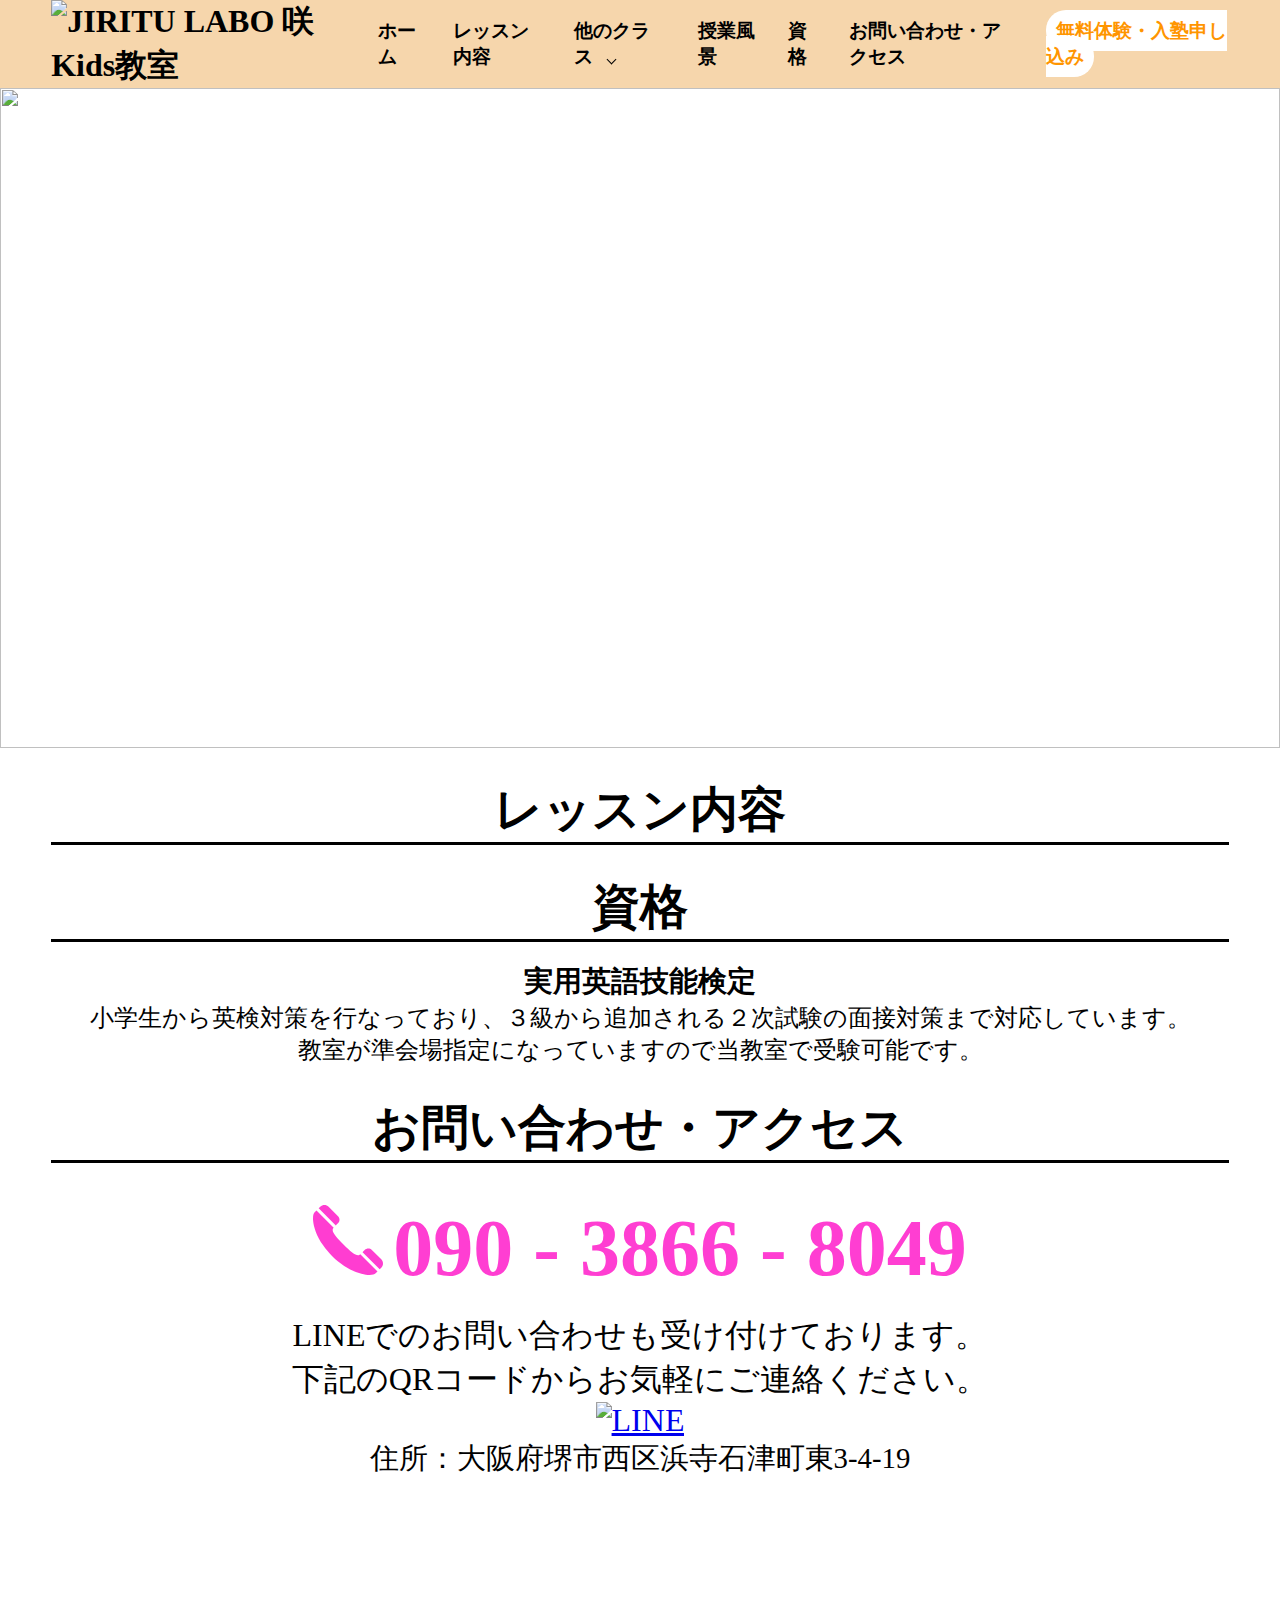
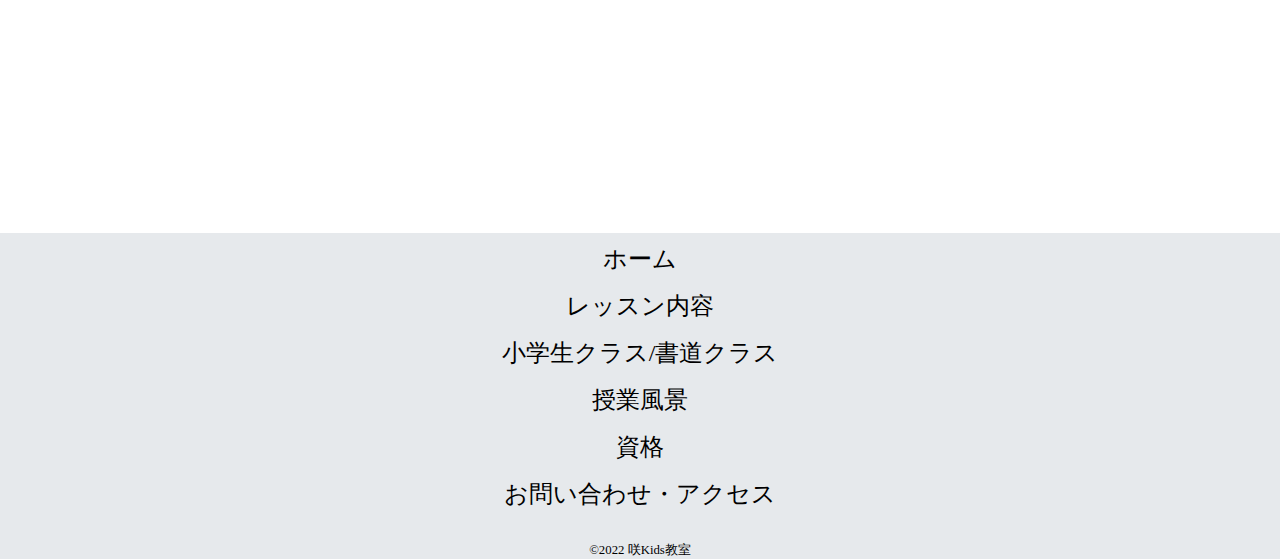
==== chugaku.html @ 7e802ee5 "初めてのコミット" ====
<!DOCTYPE html>
<html lang="ja">
<head>
    <meta charset="UTF-8">
    <meta http-equiv="X-UA-Compatible" content="IE=edge">
    <meta name="viewport" content="width=device-width, initial-scale=1.0">
    <link rel="stylesheet" href="chugaku.css">
    <link rel="icon" href="photo/icon.png">
    <meta name="description" content="JIRITSU LABO 咲Kids教室は定期テストや高校受験に向けて学力を向上させたい中学生の方におすすめの集団・個別の学習塾です。阪堺線「石津」駅 徒歩5分の学習塾。堺市西区浜寺石津町東3-4-19。堺市堺区出島町2-6-1 湊団地自治会館">
    <meta name="keywords" content="石津,堺,石津川,湊,浜寺,大浜,大阪,集団塾・個別指導塾・学習塾・進学塾・志望校対策・高校受験対策,中学生">
    <title>堺市の学習塾なら咲Kids教室|JIRITSU LABO 咲Kids教室</title>
    <script src="https://code.jquery.com/jquery-3.6.0.min.js" integrity="sha256-/xUj+3OJU5yExlq6GSYGSHk7tPXikynS7ogEvDej/m4=" crossorigin="anonymous"></script>
</head>
<body>
    <header>
        <h1>
            <img src="photo/chugakulogo.png" alt="JIRITU LABO 咲Kids教室">
        </h1>
        <nav class="headnav">
            <ul class="dropdown">
                <li class="headmenu">
                    <a href="index.html">ホーム</a>
                </li>
                <li class="headmenu">
                    <a href="#lesson">レッスン内容</a>
                </li>
                <li class="headmenu">
                    <p class="cantitle">他のクラス</p>
                    <ul class="can">
                        <li class="headmenu">
                            <a href="shogaku.html">小学生クラス</a>
                        </li>
                        <li class="headmenu">
                            <a href="shodo.html">書道クラス</a>
                        </li>
                    </ul>
                </li>
                <li class="headmenu">
                    <a href="index.html#reputation">授業風景</a>
                </li>
                <li class="headmenu">
                    <a href="#achievement">資格</a>
                </li>
                <li class="headmenu">
                    <a href="#contact">お問い合わせ・アクセス</a>
                </li>
                <li>
                    <a class="form" href="https://docs.google.com/forms/d/e/1FAIpQLScD0C_W_-_teGDYXqfrZKSlomXD1L1C2xfjJ313BFCf_4sfQA/viewform?usp=sf_link">無料体験・入塾申し込み</a>
                </li>
            </ul>
        </nav>
        <!-- バーガーメニュー -->
        <nav class="burger">
            <ul class="dropdown">
                <li>
                    <a class="form" href="https://docs.google.com/forms/d/e/1FAIpQLScD0C_W_-_teGDYXqfrZKSlomXD1L1C2xfjJ313BFCf_4sfQA/viewform?usp=sf_link">入塾申し込み</a>
                </li>
            </ul>
            <div class="burgermenu"></div>
            <div class="menu">
                <ul class="headmenu-list">
                    <li class="head-menu">
                        <a href="index.html">ホーム</a>
                    </li>
                    <li class="head-menu">
                        <a href="#lesson">レッスン内容</a>
                    </li>
                    <li class="head-menu">
                        <a href="shogaku.html">小学生クラス</a>
                    </li>
                    <li class="head-menu">
                        <a href="shodo.html">書道クラス</a>
                    </li>
                    <li class="head-menu">
                        <a href="index.html#reputation">授業風景</a>
                    </li>
                    <li class="head-menu">
                        <a href="#achievement">資格</a>
                    </li>
                    <li class="head-menu">
                        <a href="#contact">お問い合わせ・アクセス</a>
                    </li>
                </ul>
            </div>
        </nav>
    </header>
    <main>
        <!-- キャッチコピー -->
        <div class="slogandiv">
            <img src="photo/chugaku7.jpeg">
            <h2 class="slogan">
                英語を通して<span>人間力</span>を育てる
            </h2>
        </div>
        <section>
            <h2 id="lesson">レッスン内容</h2>
        </section>
        <section class="achievement">
            <h2 id="achievement">資格</h2>
            <div>
                <h3>実用英語技能検定</h3>
                <p>小学生から英検対策を行なっており、３級から追加される２次試験の面接対策まで対応しています。</p>
                <p>教室が準会場指定になっていますので当教室で受験可能です。</p>
            </div>
        </section>
        <section>
            <h2 id="contact">お問い合わせ・アクセス</h2>
            <div class="inline">
                <div class="contact">
                    <dl class="phonenumber">
                        <dd><img src="photo/phone.svg" alt="電話番号"></dd>
                        <dt>090 - 3866 - 8049</dt>
                    </dl>
                    <div class="LINE">
                        <p>LINEでのお問い合わせも受け付けております。</p>
                        <p>下記のQRコードからお気軽にご連絡ください。</p>
                        <p class="tap">(読み取れない場合はタップしてください）</p>
                        <a href="https://line.me/ti/p/wg7LPOKn9I">
                            <img src="photo/LINE.jpg" alt="LINE">
                        </a>
                    </div>
                    <dl class="adress">
                        <dt>住所：大阪府堺市西区浜寺石津町東3-4-19</dt>
                    </dl>
                    <iframe src="https://www.google.com/maps/embed?pb=!1m14!1m8!1m3!1d821.4745461036027!2d135.4568391!3d34.5561332!3m2!1i1024!2i768!4f13.1!3m3!1m2!1s0x6000db57cb64525f%3A0x76fdcc7bd9f8d6c4!2z44CSNTkyLTgzMzUg5aSn6Ziq5bqc5aC65biC6KW_5Yy65rWc5a-655-z5rSl55S65p2x77yT5LiB77yU4oiS77yR77yZ!5e0!3m2!1sja!2sjp!4v1661171573964!5m2!1sja!2sjp" width="400" height="300" style="border:0;" allowfullscreen="" loading="lazy" referrerpolicy="no-referrer-when-downgrade"></iframe>
                </div>
            </div>
        </section>
    </main>
    <!-- フッター -->
    <footer>
        <p id="page-top"><a href="#">PAGE TOP</a></p>
        <nav>
            <ul>
                <li class="footmenu">
                    <a href="index.html">ホーム</a>
                </li>
                <li class="footmenu">
                    <a href="#lesson">レッスン内容</a>
                </li>
            </ul>
            <ul class="classnav">
                <li class="footmenu">
                    <a href="shogaku.html">小学生クラス/</a>
                </li>
                <li class="footmenu">
                    <a href="shodo.html">書道クラス</a>
                </li>
            </ul>
            <ul>
                <li class="footmenu">
                    <a href="index.html#reputation">授業風景</a>
                </li>
                <li class="footmenu">
                    <a href="#achievement">資格</a>
                </li>
                <li class="footmenu">
                    <a href="#contact">お問い合わせ・アクセス</a>
                </li>
            </ul>
        </nav>
        <small>&copy;2022 咲Kids教室</small>   
    </footer>
    <script src="main.js"></script>
</body>
</html>
---- chugaku.css ----
@charset "utf-8";

* {
    margin: 0;
    padding: 0;
}
html {
    scroll-behavior: smooth;
    scroll-padding-top: 200px;
}
/* ロゴとメニュー */
header {
    z-index: 1;
    top: 0;
    display: flex;
    align-items: center;
    justify-content: space-between;
    padding: 0 4%;
    margin: 0 auto ;
    background-color: #F6D6AC;
}
li a {
    color: black;
    text-decoration: none;
    text-align: center;
    padding-bottom: 9.5px;
}
.dropdown{
    display: flex;
    gap: 30px;
    list-style-type:none;
}
.headmenu {
    list-style: none;
    font-weight: bold;
    font-size: 1.2rem;
}
h1 img {
    width: 9rem;
    height: 8rem;
    object-fit: cover;
}

/* ドロップダウン */
.dropdown > li {
	display:inline-block;
	position:relative;
    
}
.dropdown > li > ul {
	display:none;
}
.dropdown > li:hover ul {
	display:block;
	position:absolute;
    width: 7.5rem;
	padding:0;
	margin:0;
	top:1.5em;
	left:0;
	list-style-type:none;
}
.dropdown > li.headmenu:hover {
    transform: translateY(-5px);
}
.can > li:hover {
    transform: translateY(-5px);
}

.can > li {
    border-bottom: 1px solid black;
}
.cantitle:after {
    content: '';
    display: inline-block;
    width: 6px;
    height: 6px;
    margin: 0 0 0 15px;
    border-right: 1px solid rgb(0, 0, 0);
    border-bottom: 1px solid rgb(0, 0, 0);
    -webkit-transform: rotate(45deg);
    -ms-transform: rotate(45deg);
    transform: rotate(45deg);
}

/* 入塾申し込みボタン */
.form {
    background-color: white;
    border-radius: 20px;
    color: rgb(255, 149, 0);
    padding: 10px;
    font-weight: bold;
    list-style: none;
    font-size: 1.2rem;
}
.form:hover {
    background-color: rgb(255, 149, 0);
    color: white;
}

/* バーガーメニュー */
.burgermenu {
    display: none;
}
.burger {
    display: none;
}

/* キャッチコピー */
.slogan {
    font-size: 300%;
    margin: 60px 0;
    width: 100%;
    text-align: center;
    font-family: "ヒラギノ丸ゴ Pro W4","ヒラギノ丸ゴ Pro","Hiragino Maru Gothic Pro";
    font-weight: lighter;
    /* アニメーション実行 */
    animation-name:fadeUpAnime;
    animation-duration:0.5s;
    animation-fill-mode:forwards;
    opacity:0;
    position: absolute;
    top: 40%;
    background-color:  rgb(255,255,255,0.7);
}
/* アニメーション */
@keyframes fadeUpAnime{
    from {
        opacity: 0;
        transform: translateY(100px);
    }
    to {
        opacity: 1;
        transform: translateY(0);
    }
}

/* 文字強調 */
span {
    font-size: 5rem;
    color: red;
}
.slogandiv > img {
    height: 100%;
    width: 100%;
    object-fit: cover;
}
.slogandiv {
   height: 660px;
   z-index: -1;
}

/* 内容 */
section {
    text-align: center;
    margin: 30px 4%;
}
section h2 {
    font-size: 3rem;
    margin-top: 30px;
    margin-bottom: 20px;
    border-bottom: solid;
}
.achievement h3 {
    font-size: 1.8rem;
}
.achievement p {
    font-size: 1.5rem;
}
/* お問合せ */
.inline {
    display: inline-block;
    width: 100%;
}
.phonenumber{
    font-size: 5rem;
    color: rgba(255, 0, 195, 0.758);
    display: flex;
    justify-content: center;
    margin: 20px;
    font-weight: bold;
}
.contact {
    width: 100%;
}
.phonenumber img {
    width: 100%;
}
.phonenumber dd {
    margin-right: 10px;
    width: 70px;
    height: 70px;
}
.adress {
    font-size: 1.8rem;
    margin-bottom: 20px;
}
iframe {
    width: 100%;
}
.LINE {
    font-size: 2rem;
}
.LINE img {
    width: 350px;
    height: 350px;
}
.tap {
    display: none;
}

/* フッター */
footer {
    padding-top: 10px;
    margin-top: 20px;
    text-align: center;
    background-color: #e6e9ec;
}
.classnav {
    display: flex;
    justify-content: center;
}
.footmenu {
    list-style: none;
    font-size: 1.5rem;
    margin-bottom: 15px;
}
footer nav {
    margin-bottom: 30px;
}
footer small {
    font-size: 80%;
}
/* トップページリンク */
/*リンクの形状*/
#page-top a{
	display: flex;
	justify-content:center;
	align-items:center;
	background:#ff0004;
	border-radius: 5px;
	width: 60px;
	height: 60px;
	color: #fff;
	text-align: center;
	text-transform: uppercase; 
	text-decoration: none;
	font-size:0.6rem;
	transition:all 0.3s;
}

#page-top a:hover{
	background: #777;
}

/*リンクを右下に固定*/
#page-top {
	position: fixed;
	right: 10px;
	bottom:10px;
	z-index: 2;
    /*はじめは非表示*/
	opacity: 0;
	transform: translateY(100px);
}

/*　上に上がる動き　*/
#page-top.UpMove{
	animation: UpAnime 0.5s forwards;
}
@keyframes UpAnime{
  from {
    opacity: 0;
	transform: translateY(100px);
  }
  to {
    opacity: 1;
	transform: translateY(0);
  }
}

/*　下に下がる動き　*/
#page-top.DownMove{
	animation: DownAnime 0.5s forwards;
}
@keyframes DownAnime{
  from {
  	opacity: 1;
	transform: translateY(0);
  }
  to {
  	opacity: 1;
	transform: translateY(100px);
  }
}

/* レスポンシブ対応 */
@media (max-width: 1024px) {
    .headnav {
        display: none;
    }
    .form {
        position: relative;
        right: 50px;
        top: 8px;
    }
    /* バーガーメニュー */
    .burger {
        display: flex;
    }
    .burgermenu {
        display: block;
        width: 40px;
        height: 40px;
        background-image: url(photo/menu.svg);
        background-size: 40px;
        background-position: center;
        background-repeat: no-repeat;
        position: relative;
        z-index: 2;
    }
    .burgermenu.is-active {
        background-image: url(photo/close.svg);
    }
    .menu {
        width: 100vw;
        height: 100vh;
        text-align: center;
        background-color: pink;
        position: fixed;
        top: 0;
        left: 0;
        z-index: 1;
        display: none;
    }
    .head-menu{
        position: relative;
        top: 150px;
        margin-top: 20px;
        font-size: 2rem;
        
    }
    .menu.is-active {
        display: block;
    }
    /* キャッチコピー */
    br {
        display: block;
    }
    /* 内容 */
    section h2 {
        font-size: 1.8rem;
    }
    .achievement h3 {
        font-size: 1.4rem;
    }
    .achievement p {
        font-size: 1.2rem;
    }
    /* お問合せ */
    .tap {
        display: block;
    }
    .phonenumber {
        font-size: 3rem;
    }
    .phonenumber dd{
        width: 50px;
        height: 50px;
    }
    .LINE {
        font-size: 1.6rem;
    }
    .LINE img{
        width: 300px;
        height: 300px;
    }
    .adress {
        font-size: 1.6rem;
    }
}
@media (max-width: 600px) {
    /* ロゴとメニュー */
    h1 img {
        width: 8rem;
        height: 8rem;
    }
    .form {
        right: 14px;
        bottom: 0px;
        padding: 10px 16px;
        font-size: 12px;
    }
    /* バーガーメニュー */
    .head-menu{
        top: 100px;
        font-size: 1.5rem;
    }
    /* キャッチコピー */
    .slogan {
        font-size: 150%;
        top: 30%;
    }
    .slogandiv span {
        font-size: 3rem;
    }
    .slogandiv {
        height: 396px;
     }
    /* 内容 */
    section h2 {
        font-size: 1.3rem;
    }
    /* お問合せ */
    .LINE {
        font-size: 1rem;
    }
    .phonenumber {
        font-size: 1.65rem;
    }
    .phonenumber dd {
        width: 30px;
        height: 30px;
    }
    .contact,.adress {
        font-size: 1rem;
    }
    .LINE img {
        width: 100px;
        height: 100px;
    }
    .footmenu {
        font-size: 1.2rem;
    }
}
@media (max-width:360px) {
    /* キャッチコピー */
    .slogandiv {
        height: 290px;
    }
    .slogan {
        font-size: 120%;
        top: 25%;
    }
    .slogandiv span {
        font-size: 2rem;
    }
    /* 内容 */
    .adress {
        font-size: 0.9rem;
    }
    .contact {
        font-size: 0.9rem;
    }
    iframe {
        width: 15rem;
        height: 15rem;
    }
    .LINE {
        font-size: 0.85rem;
    }
    .phonenumber {
        font-size: 1.34rem;
    }
}
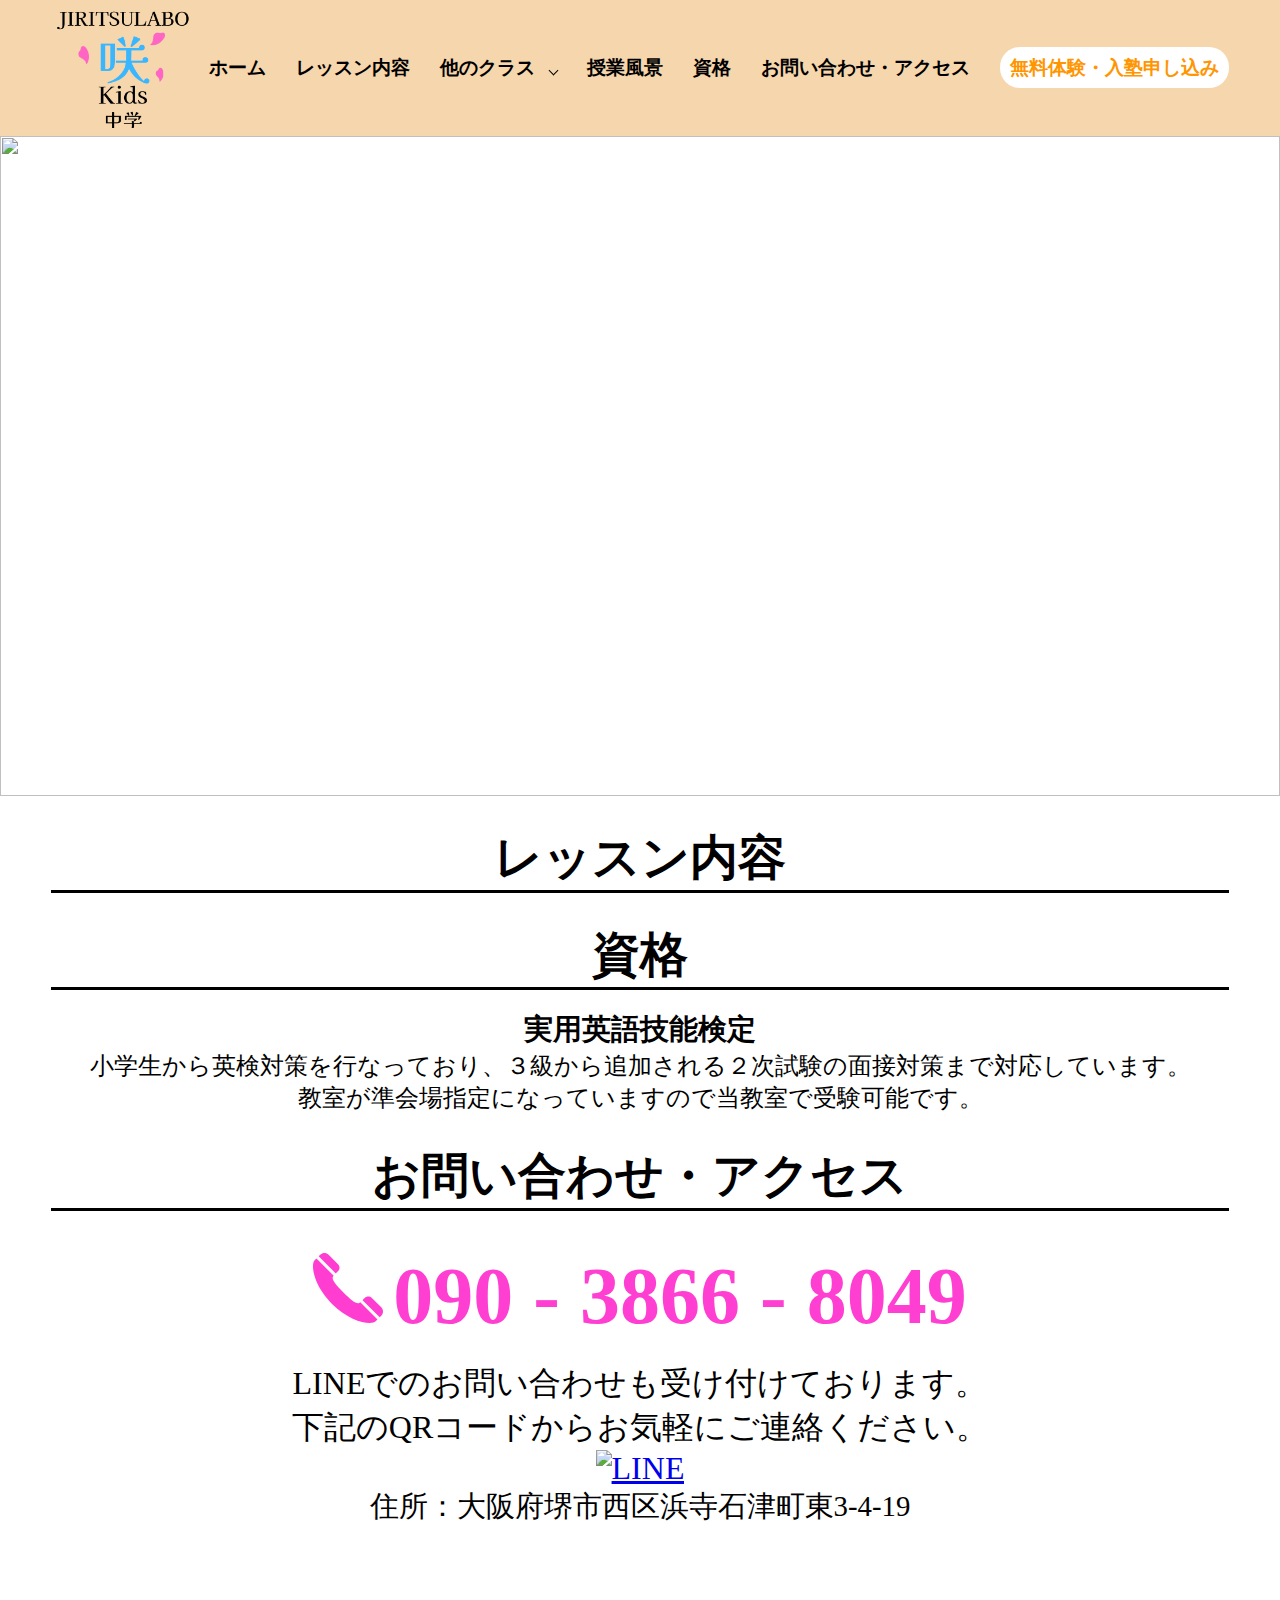
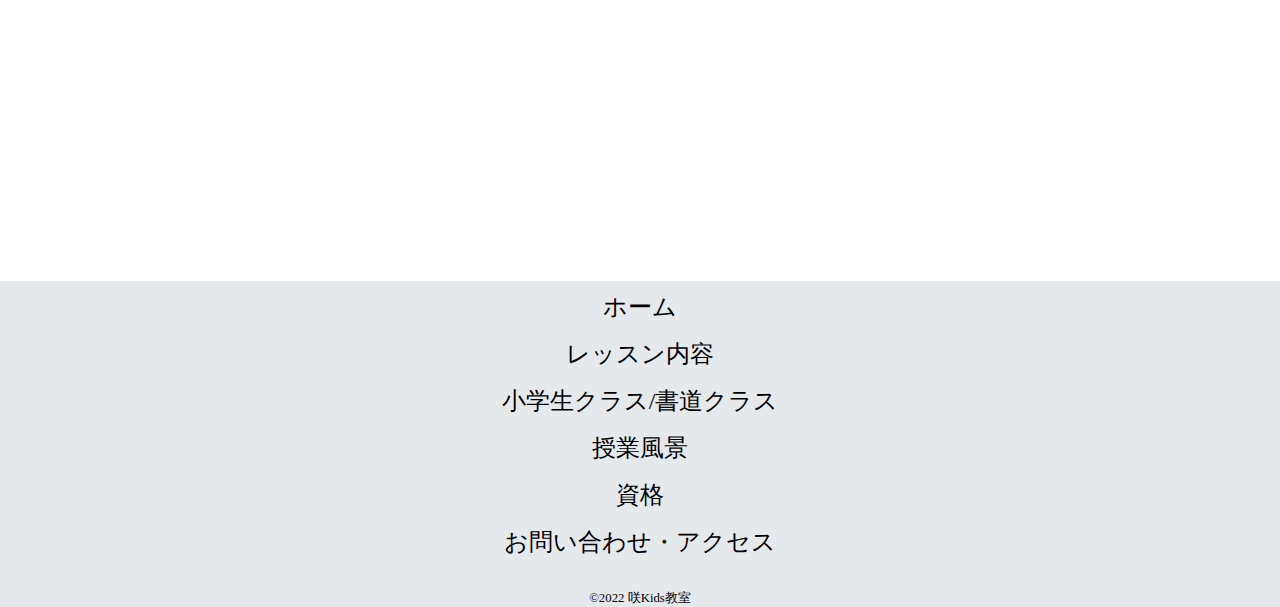
==== commit 8b75ff6c: "DS_Store" ====
--- a/chugaku.html
+++ b/chugaku.html
@@ -5,7 +5,7 @@
     <meta http-equiv="X-UA-Compatible" content="IE=edge">
     <meta name="viewport" content="width=device-width, initial-scale=1.0">
     <link rel="stylesheet" href="chugaku.css">
-    <link rel="icon" href="photo/icon.png">
+    <link rel="icon" href="photo/logo.png">
     <meta name="description" content="JIRITSU LABO 咲Kids教室は定期テストや高校受験に向けて学力を向上させたい中学生の方におすすめの集団・個別の学習塾です。阪堺線「石津」駅 徒歩5分の学習塾。堺市西区浜寺石津町東3-4-19。堺市堺区出島町2-6-1 湊団地自治会館">
     <meta name="keywords" content="石津,堺,石津川,湊,浜寺,大浜,大阪,集団塾・個別指導塾・学習塾・進学塾・志望校対策・高校受験対策,中学生">
     <title>堺市の学習塾なら咲Kids教室|JIRITSU LABO 咲Kids教室</title>
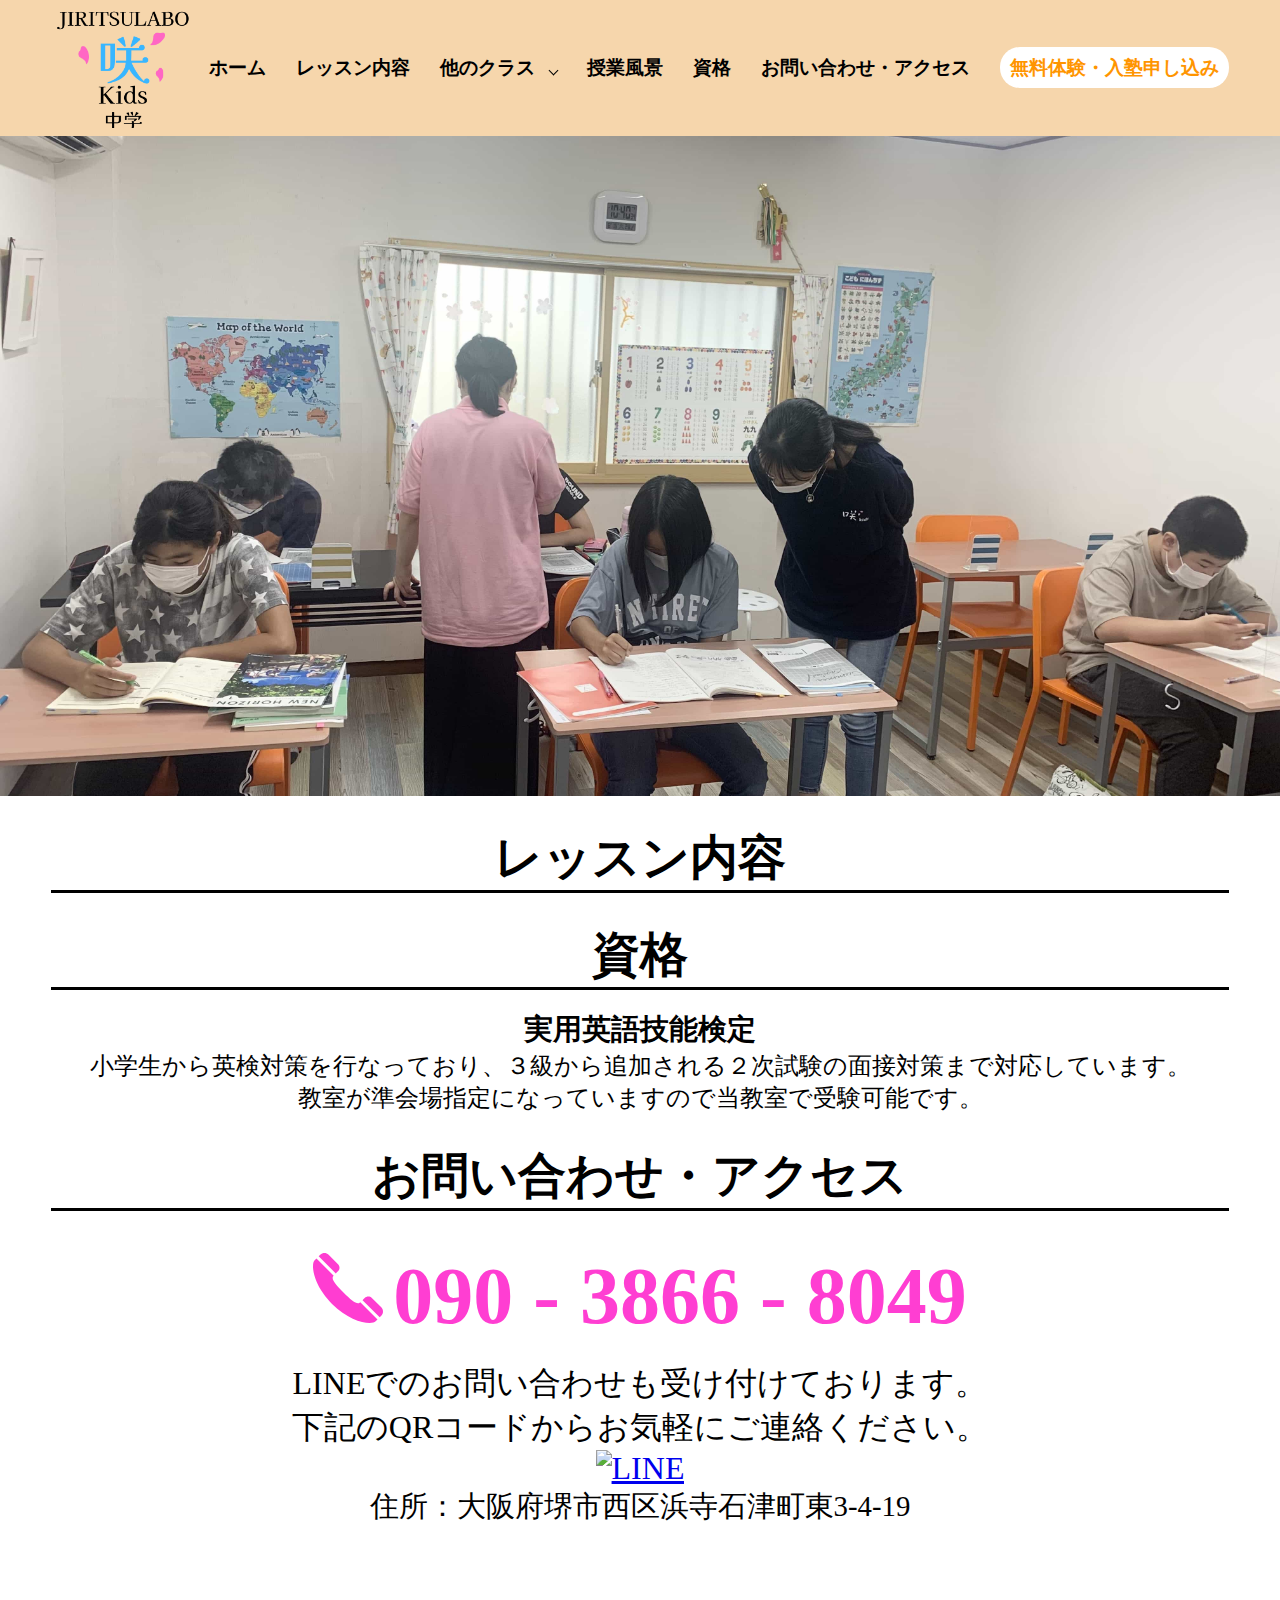
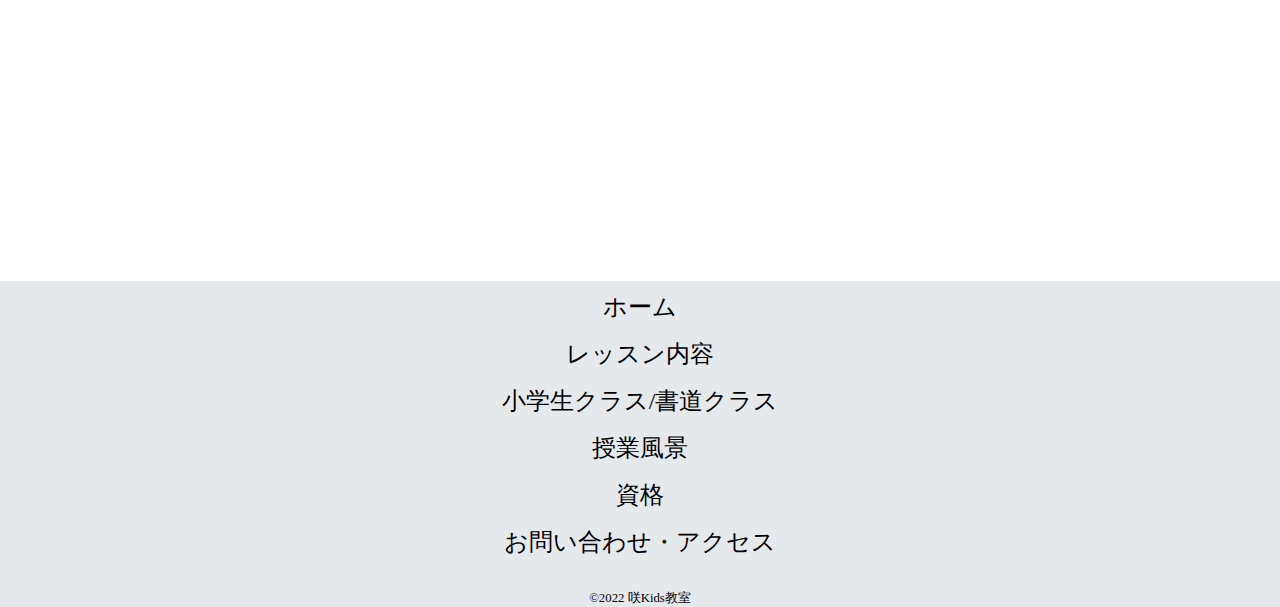
==== commit 3400d44c: "画像の追加とドロップダウンメニューの修正" ====
--- a/chugaku.html
+++ b/chugaku.html
@@ -87,7 +87,7 @@
     <main>
         <!-- キャッチコピー -->
         <div class="slogandiv">
-            <img src="photo/chugaku7.jpeg">
+            <img src="photo/chugaku1.jpeg">
             <h2 class="slogan">
                 英語を通して<span>人間力</span>を育てる
             </h2>
--- a/chugaku.css
+++ b/chugaku.css
@@ -43,7 +43,6 @@
 
 /* ドロップダウン */
 .dropdown > li {
-	display:inline-block;
 	position:relative;
     
 }
